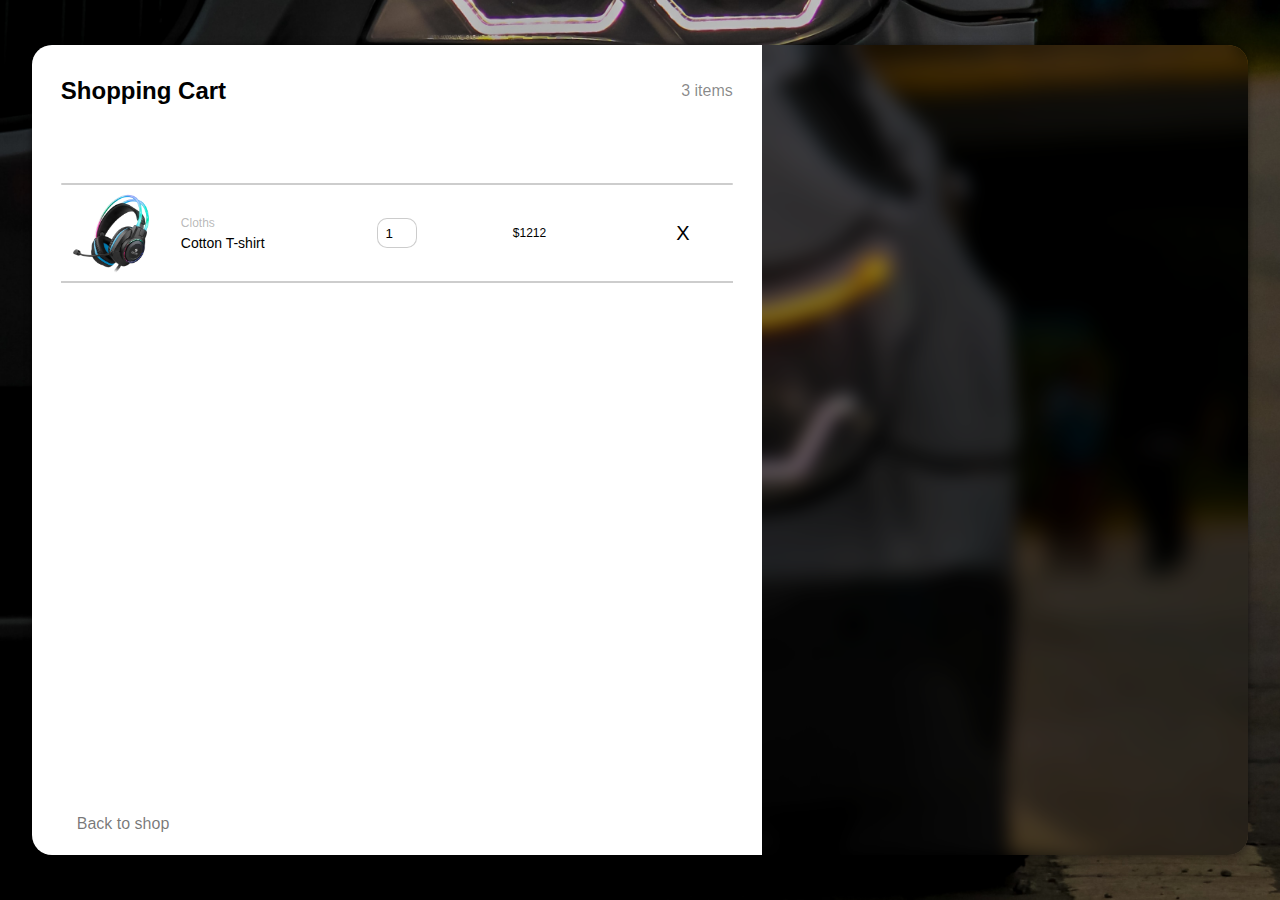
==== shopping cart/index.html @ 8a90822e "all files added" ====
<!DOCTYPE html>
<html lang="en">
  <head>
    <meta charset="UTF-8" />
    <meta http-equiv="X-UA-Compatible" content="IE=edge" />
    <meta name="viewport" content="width=device-width, initial-scale=1.0" />
    <title>Document</title>
    <link rel="stylesheet" href="style.css" />
  </head>
  <body>
    <div class="container">
      <div class="left-content">
        <div class="left__title">
          <h2>Shopping Cart</h2>
          <div class="title__count">3 items</div>
        </div>
        <div class="left__carts-container">
          <!--  -->
          <div class="cart-item">
            <div class="cart-img">
              <img src="game-headphone.png" alt="" class="cart__img" />
            </div>
            <div class="cart-infos">
              <div class="info__category">Cloths</div>
              <div class="info__name">Cotton T-shirt</div>
            </div>
            <div class="cart-count">
              <input type="number" value="1" class="count__input" />
            </div>
            <div class="cart-price">$1212</div>
            <button class="cart-close">X</button>
          </div>
          <!--  -->
        </div>
        <div class="cart-container-footer">
          <a href="" class="left__back">Back to shop</a>
        </div>
      </div>

      <div class="right-content">
        <div class="right__title"></div>
        <div class="right__delivery-details"></div>
        <div class="right__purchase"></div>
      </div>
    </div>

    <script src="app.js"></script>
  </body>
</html>
<!-- 
          <div class="cart-item">
        <div class="cart-img">
          <img src="" alt="" class="cart__img" />
        </div>
        <div class="cart-infos">
          <div class="info__category"></div>
          <div class="info__name"></div>
        </div>
        <div class="cart-count">
          <input type="number" value="1" class="count__input" />
        </div>
        <div class="cart-price"></div>
        <button class="cart-close"></button>
      </div>
 -->
---- shopping cart/style.css ----
* {
  padding: 0;
  margin: 0;
  box-sizing: border-box;
  font-family: "Segoe UI", Tahoma, Geneva, Verdana, sans-serif;
}

:root {
  scroll-behavior: smooth;
}

body {
  display: flex;
  justify-content: center;
  align-items: center;
  background-image: url(mohit-suthar-HTGczLjKhsE-unsplash.jpg);
  background-position: center;
  background-size: cover;
}

.container {
  position: absolute;
  top: 50%;
  left: 50%;
  transform: translate(-50%, -50%);
  background-image: url(mohit-suthar-HTGczLjKhsE-unsplash.jpg);
  background-position: center;
  background-size: cover;
  display: flex;
  width: 95%;
  height: 90vh;
  border-radius: 20px;
  overflow: hidden;
  box-shadow: 0 0 7px #00000088;
}

.left-content {
  position: relative;
  padding: 1rem 1.8rem 0 1.8rem;
  display: flex;
  flex-direction: column;
  background: #fff;
  flex-basis: 60%;
  height: 100%;
}

.left__title {
  position: relative;
  display: flex;
  padding-top: 1rem;
  justify-content: space-between;
  align-items: center;
  width: 100%;
  top: 0;
}

.left__title::after {
  position: absolute;
  content: "";
  width: 100%;
  height: 2px;
  border-radius: 5px;
  background: #00000032;
  bottom: -80px;
}

.left__title h2 {
  grid-row: 1/2;
  justify-self: start;
}

.title__count {
  grid-row: 1/2;
  justify-self: end;
  color: #00000077;
}

.left__carts-container {
  margin-top: 5rem;
  height: 100%;
  scroll-behavior: smooth;
  overflow-y: scroll;
}

.left__carts-container::-webkit-scrollbar {
  display: none;
}

.cart-item {
  position: relative;
  display: grid;
  grid-template-rows: 1fr;
  grid-template-columns: 100px 120px 1fr 120px 100px;
  width: 100%;
  color: white;
  padding: 0.5rem 0 0.5rem;
  border-bottom: 2px solid #00000032;
}

.cart-img {
  display: flex;
  border-radius: 10px;
  overflow: hidden;
  justify-content: center;
  align-items: center;
  justify-self: center;
  align-self: center;
}

.cart__img {
  height: 80px;
  width: 80px;
}

.cart-infos {
  display: flex;
  flex-direction: column;
  justify-content: center;
  margin-left: 20px;
}

.info__category {
  color: rgba(128, 128, 128, 0.555);
  font-size: 12px;
}

.info__name {
  margin-top: 5px;
  color: black;
  font-size: 14px;
}

.cart-count {
  display: flex;
  justify-content: center;
  align-items: center;
  justify-self: center;
  align-self: center;
}

.count__input {
  height: 30px;
  width: 40px;
  text-align: center;
  resize: none;
  border-radius: 10px;
  border: 1px solid rgba(0, 0, 0, 0.201);
  transition: 0.3s ease;
}

.count__input:focus {
  outline: none;
  box-shadow: 0 0 4px #00000032;
}

.cart-price {
  align-self: center;
  color: black;
  font-size: 12px;
}

.cart-close {
  background: transparent;
  border: none;
  font-size: 20px;
  cursor: pointer;
}

.cart-container-footer {
  display: flex;
  align-items: center;
  position: relative;
  left: 0;
  bottom: 0;
  height: 5rem;
  width: 100%;
}

.left__back {
  padding-left: 1rem;
  color: #0000008a;
  text-decoration: none;
}

/* RIGHT */
.right-content {
  right: 0;
  height: 100vh;
  flex-basis: 40%;
  background: #00000058;
  backdrop-filter: blur(9px);
}
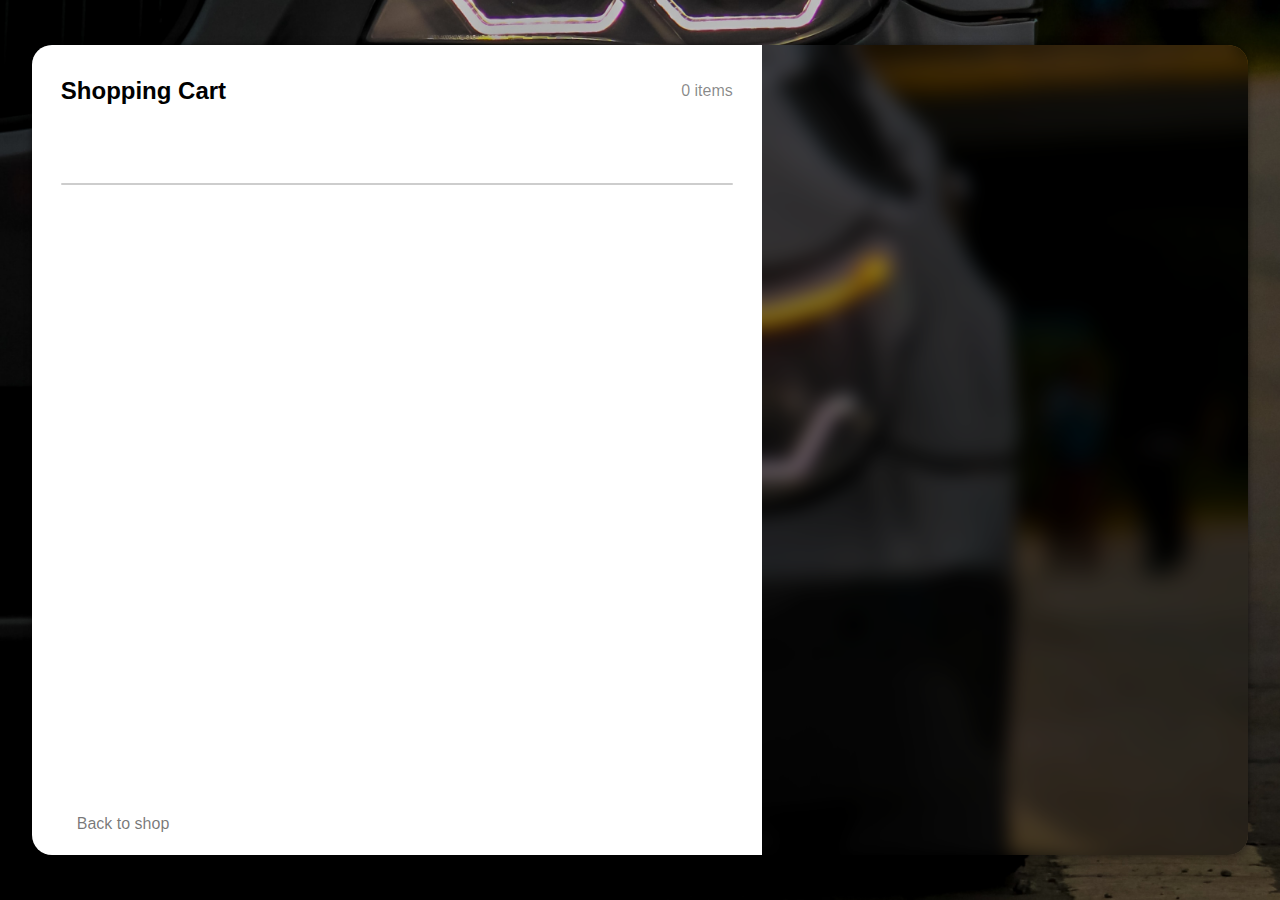
==== commit cebbe8d5: "delete products handled" ====
--- a/shopping cart/index.html
+++ b/shopping cart/index.html
@@ -12,24 +12,9 @@
       <div class="left-content">
         <div class="left__title">
           <h2>Shopping Cart</h2>
-          <div class="title__count">3 items</div>
+          <div class="title__count">0 items</div>
         </div>
         <div class="left__carts-container">
-          <!--  -->
-          <div class="cart-item">
-            <div class="cart-img">
-              <img src="game-headphone.png" alt="" class="cart__img" />
-            </div>
-            <div class="cart-infos">
-              <div class="info__category">Cloths</div>
-              <div class="info__name">Cotton T-shirt</div>
-            </div>
-            <div class="cart-count">
-              <input type="number" value="1" class="count__input" />
-            </div>
-            <div class="cart-price">$1212</div>
-            <button class="cart-close">X</button>
-          </div>
           <!--  -->
         </div>
         <div class="cart-container-footer">
--- a/shopping cart/style.css
+++ b/shopping cart/style.css
@@ -110,6 +110,9 @@
 .cart__img {
   height: 80px;
   width: 80px;
+  background-position: center;
+  background-size: 95%;
+  background-repeat: no-repeat;
 }
 
 .cart-infos {
